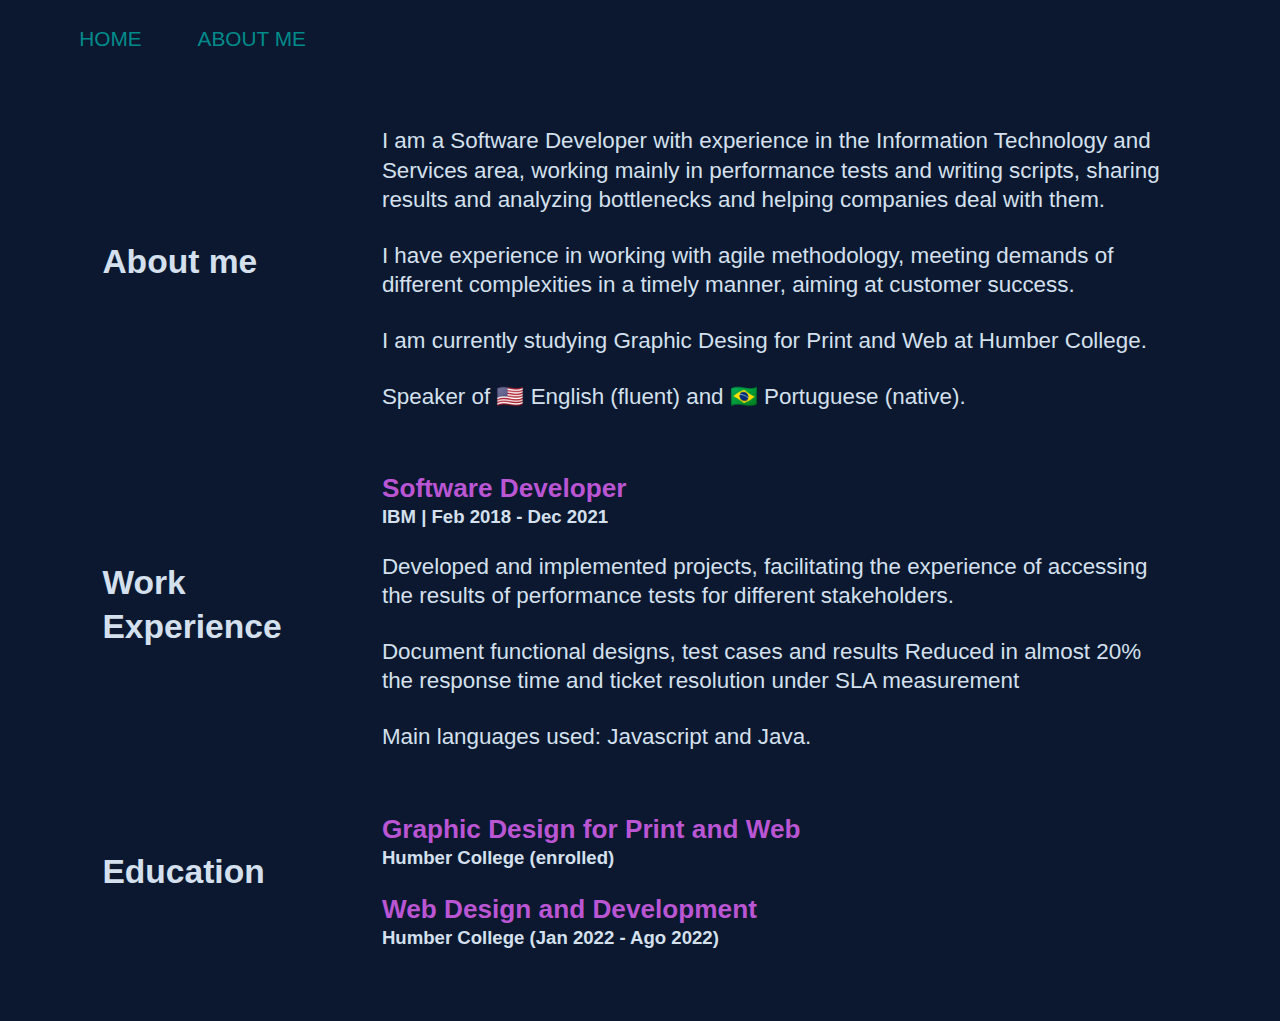
==== about-me.html @ 0f5bbd0e "updated link effects, add about me page" ====
<!DOCTYPE html>
<html lang="en">
  <head>
    <meta charset="UTF-8" />
    <meta http-equiv="X-UA-Compatible" content="IE=edge" />
    <meta name="viewport" content="width=device-width, initial-scale=1.0" />
    <meta name="author" content="Viviane Urbano de Araujo Franco" />
    <title>About me</title>
    <link rel="stylesheet" href="/css/style.css" />
  </head>
  <body>
    <!-- main container  -->
    <nav class="container">
      <ul id="menu-items">
        <li><a href="index.html">Home</a></li>
        <li><a href="about-me.html">About me</a></li>
      </ul>
    </nav>
    <main class="container">
      <section class="section-resume">
        <h2 id="about-me">About me</h2>
        <div aria-label="brief description about Viviane Urbano">
          <p>
            I am a Software Developer with experience in the Information
            Technology and Services area, working mainly in performance tests
            and writing scripts, sharing results and analyzing bottlenecks and
            helping companies deal with them.
          </p>
          <p>
            I have experience in working with agile methodology, meeting demands
            of different complexities in a timely manner, aiming at customer
            success.
          </p>
          <p>
            I am currently studying Graphic Desing for Print and Web at Humber
            College.
          </p>
          <p>Speaker of 🇺🇸 English (fluent) and 🇧🇷 Portuguese (native).</p>
        </div>
        <h2>Work Experience</h2>
        <div aria-label="text describing Viviane Urbano's work experience">
          <h3>Software Developer</h3>
          <h5>IBM | Feb 2018 - Dec 2021</h5>
          <p>
            Developed and implemented projects, facilitating the experience of
            accessing the results of performance tests for different
            stakeholders.
          </p>
          <p>
            Document functional designs, test cases and results Reduced in
            almost 20% the response time and ticket resolution under SLA
            measurement
          </p>
          <p>Main languages used: Javascript and Java.</p>
        </div>
        <h2>Education</h2>
        <div aria-label="text describing Viviane Urbano's education background">
          <h3>Graphic Design for Print and Web</h3>
          <h5>Humber College (enrolled)</h5>
          <h3>Web Design and Development</h3>
          <h5>Humber College (Jan 2022 - Ago 2022)</h5>
        </div>
      </section>
    </main>
  </body>
</html>
---- css/style.css ----
/* Global reset to prevent default margin and padding. 
Setting box-sizing to control the size until border-box*/
* {
  padding: 0;
  margin: 0;
  box-sizing: border-box;
}
body {
  font-family: 'Rubik', sans-serif;
  background-color: #0b1830;
  color: #d4e0ed;
  overflow-x: hidden;
}
span {
  font-weight: 700;
  color: #cecece;
  font-size: 1.5em;
  letter-spacing: 0.5px;
}
h2,
h5,
p {
  padding-bottom: 1.2em;
}
h3 {
  color: mediumorchid;
}
img {
  width: 60%;
  border-radius: 20em;
  border: goldenrod solid 0.3rem;
}
ul {
  margin: 0;
  display: flex;
}
ul li {
  list-style: none;
  margin: 0 20px;
  transition: 0.5s;
}
ul li a {
  color: darkcyan;
  display: block;
  position: relative;
  text-decoration: none;
  transition: 0.8s;
  padding: 0.5rem;
  font-size: 1.3rem;
  text-transform: uppercase;
}
/* make the links blurry */
ul:hover li a {
  transform: scale(1.2);
  opacity: 0.8;
  filter: blur(0.1rem);
}
ul li a:hover {
  transform: scale(1.3);
  opacity: 0.9;
  filter: blur(0);
  text-decoration: none;
  color: #fff;
}
ul li a:hover:before {
  transition: transform 0.6s;
  transform-origin: left;
  font-weight: 700;
  transform: scaleX(0);
}
/* container set rules */
.container {
  max-width: 120rem;
  padding: 0 3.2rem;
  margin: 0 auto;
}
/* section-hero to set padding and margin of elements */
.section-hero {
  padding: 2em 0;
  margin: 0 auto;
}
/* hero because is call-to-action */
.hero {
  display: grid;
  grid-template-columns: 1fr 1fr;
  gap: 9.6rem;
}
.hero-description {
  font-size: 1.5em;
  line-height: 1.6;
  margin: 2.4rem 0;
}
.heading-primary {
  letter-spacing: 0.1em;
  font-size: 3em;
}
.heading-primary span {
  font-weight: 700;
  letter-spacing: 0.5px;
  background: #f0ff1c;
  background: linear-gradient(to right, #f0ff1c 0%, #00ff00 32%, #9521cf 100%);
  background-clip: text;
  -webkit-background-clip: text;
  -webkit-text-fill-color: transparent;
}
.social-link {
  display: inline-block;
  font-size: 1.5rem;
  font-weight: 600;
  margin-bottom: 10px;
  padding: 0.5em;
}
.section-resume {
  max-width: 130rem;
  padding: 3rem 3.2rem;
  display: grid;
  grid-template-columns: 1fr 4fr;
  gap: 1.5em 3.6em;
  align-items: center;
  font-size: 1.4em;
  line-height: 1.3;
}
/* id selector */
#menu-items {
  text-decoration: none;
  padding: 1.2rem 0;
  font-size: 1.2rem;
}
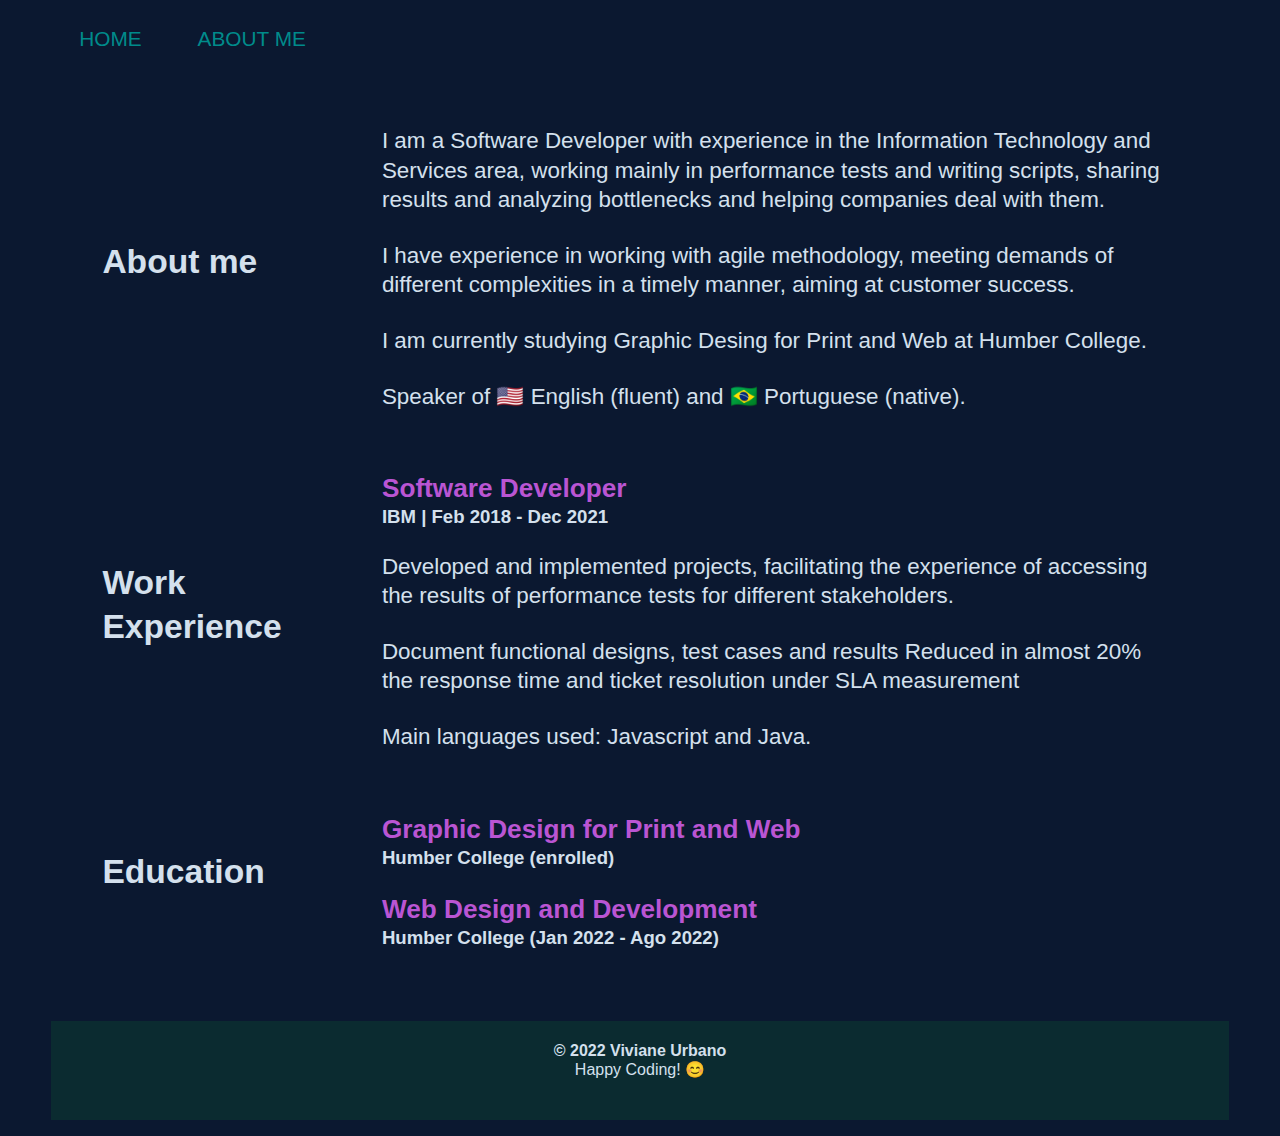
==== commit ca2a311e: "new exercise" ====
--- a/about-me.html
+++ b/about-me.html
@@ -6,7 +6,7 @@
     <meta name="viewport" content="width=device-width, initial-scale=1.0" />
     <meta name="author" content="Viviane Urbano de Araujo Franco" />
     <title>About me</title>
-    <link rel="stylesheet" href="/css/style.css" />
+    <link rel="stylesheet" href="css/style.css" />
   </head>
   <body>
     <!-- main container  -->
@@ -62,5 +62,11 @@
         </div>
       </section>
     </main>
+    <section class="container">
+      <footer>
+        <h4>© 2022 Viviane Urbano</h4>
+        <p>Happy Coding! 😊</p>
+      </footer>
+    </section>
   </body>
 </html>
--- a/css/style.css
+++ b/css/style.css
@@ -25,7 +25,7 @@
 h3 {
   color: mediumorchid;
 }
-img {
+.profile-picture {
   width: 60%;
   border-radius: 20em;
   border: goldenrod solid 0.3rem;
@@ -126,3 +126,16 @@
   padding: 1.2rem 0;
   font-size: 1.2rem;
 }
+footer {
+  display: flex;
+  flex-direction: column;
+  height: 6.2rem;
+  align-items: center;
+  justify-content: center;
+  background-color: #0b2b30;
+  margin-bottom: 1rem;
+}
+.img-stats {
+  height: 15em;
+  margin: 2rem;
+}
